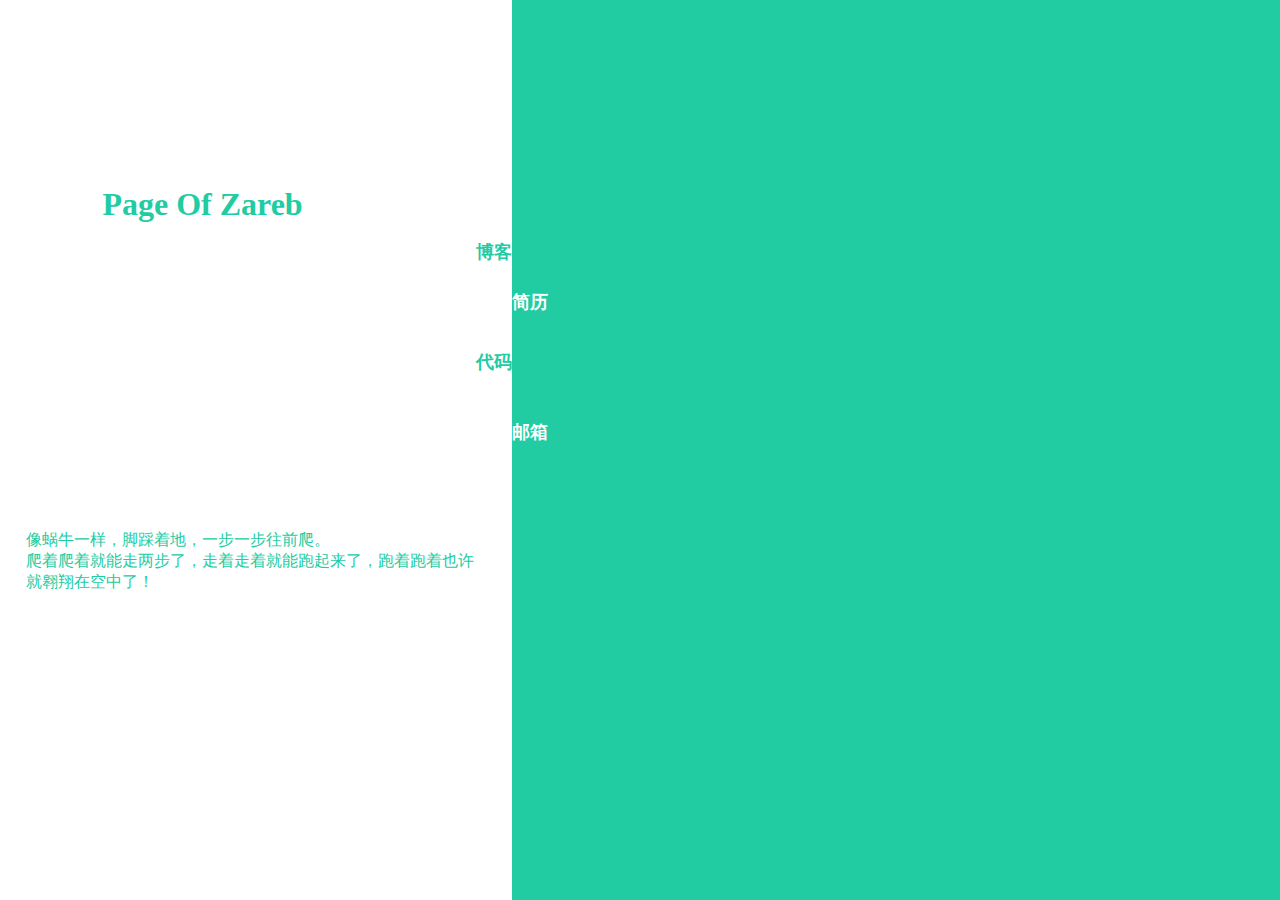
==== index.html @ c2cbcb24 "index.html" ====
<!doctype html>
<html>
<head>
<meta charset="utf-8">
<meta name="viewport" content="width=device-width,initial-scale=1">
<title>Zareb</title>
<link href="css/style.css" rel="stylesheet" type="text/css">
</head>

<body>
	<div class="mask_left">
    	<div class="name_img"></div>
        <h3 class="name_eng">Page Of Zareb</h3>
        <p class="txt">像蜗牛一样，脚踩着地，一步一步往前爬。<br>爬着爬着就能走两步了，走着走着就能跑起来了，跑着跑着也许就翱翔在空中了！</p>
    </div>
    <div class="mask_right">
    	<div class="logo"></div>
    </div>
    <div class="circle"> 
    	<div class="circle_side circle_left">
        	<a href="http://mrzhaoben.github.io/blog/" class="blog">博客</a>
        	<a href="https://github.com/MrZhaoBen" class="github">代码</a>
        </div>
        <div class="circle_side circle_right">
        	<a href="http://mrzhaoben.github.io/resume/" class="resume">简历</a>
        	<a href="mailto:zhaobin0511@qq.com" class="email">邮箱</a>
        </div> 	
    </div>
</body>
</html>
---- css/style.css ----
@charset "utf-8";
/* CSS Document */

body,div,span,a,h2,h3,ul,li,p{ padding:0; margin:0;}
li{ list-style:none;}
a{
	display:block;
	text-decoration:none;
	font-size:1.1em;
	font-weight:600;
}

h2{
	font-size:4em;
}
h3{
	font-size:2em;	
}

html,body{
	width:100%;
	min-height:100%;
	height:100%;
	position:relative;
	font-family:'微软雅黑';
}

.mask_left{
	width:40%;
	height:100%;
	background:#fff;
	position:absolute;
	left:0;
	top:0;
	color:#22cca3;	
}
.mask_right{
	width:60%;
	height:100%;
	background:#22cca3;
	position:absolute;
	left:40%;
	top:0;
	color:#fff;
}
.circle{
	width:400px;
	height:400px;
	background:url(../img/circle.png) no-repeat;
	background-size:cover;
	border-radius:50%;
	position:absolute;
	margin:-200px 0 0 -200px;
	left:40%;
	top:40%;
	transition:0.4s;
}
.circle:hover{
	width:380px;
	height:380px;
	margin:-190px 0 0 -190px;
}
.circle:hover .circle_side{
	width:190px;
	height:380px;
}
.circle_side{
	width:200px;
	height:400px;
	float:left;	
	position:relative;
	transition:0.4s;
}
.circle_left{
	
}
.circle_side a{
	width:100px;
	height:30px;
	position:absolute;	
	transition:0.3s;
}
.circle_left a{
	color:#22cca3;	
	background:#fff;
	text-align:right;
	border-radius:7px 0 0 7px;
}
.circle_left a:hover{
	padding-right:30px;
}
.circle_right a{
	color:#fff;	
	background:#22cca3;
	border-radius:0 7px 7px 0;
}
.circle_right a:hover{
	padding-left:30px;
}
.blog{
	right:0;
	top:80px;	
}
.resume{
	left:0;
	top:130px;	
}
.github{
	right:0;
	top:190px;	
}
.email{
	left:0;
	top:260px;	
}
.name_eng{
	margin:3% 0 0 20%;	
}
.txt{
	margin:60% 5% 0 5%;	
}
.name_img{
	width:300px;
	height:160px; 
	background:url(../img/name.png) no-repeat;
	background-size:cover;
	margin:2% 0 0 14%;
	transform-origin:bottom;
}
.name_img:hover{
	animation: 1s name_img;
}
.logo{
	width:180px; 
	height:180px;
	background:url(../img/logo.png) no-repeat;
	background-size:cover;
	position:absolute;
	right:10%;
	bottom:6%;
	animation:4s logo infinite;
}
@keyframes logo{
	0%{
		opacity:1;	
	}
	50%{
		opacity:0.1;	
	}
	100%{
		opacity:1;	
	}
}
@keyframes name_img{
	0%{
		transform:rotateX(40deg);
	}
	20%{
		transform:rotateX(-30deg);
	}
	40%{
		transform:rotateX(22deg);
	}
	60%{
		transform:rotateX(-15deg);
	}
	80%{
		transform:rotateX(7deg);
	}
	100%{
		transform:rotateX(0deg);
	}
}

@media screen and (max-width: 600px){
	h3{
		font-size:1.2em;	
	}
	.circle{
		width:15.4em;
		height:15.4em;
		border-radius:7.7em;
		top:50%;
		margin:-8em 0 0 -7.7em;	
	}
	.name_img{
		width:7.7em;
		height:4em; 
		margin:10% 0 0 14%;	
	}
	.name_eng{
		margin:2% 0 0 8%;	
	}
	.txt{
		font-size:0.8em;
		margin:0%;
		position:absolute;
		left:5%;
		bottom:2%;	
	}
	.circle_side{
		width:7.7em;
		height:1em;	
	}
	.circle_left{
		
	}
	.circle_side a{
		width:4.8em;
		height:1.8em;
	}
	.blog{
		right:0;
		top:2.5em;	
	}
	.resume{
		left:0;
		top:5em;	
	}
	.github{
		right:0;
		top:7.5em;	
	}
	.email{
		left:0;
		top:10em;	
	}
	.logo{
		width:5em; 
		height:5em;	
	}
}
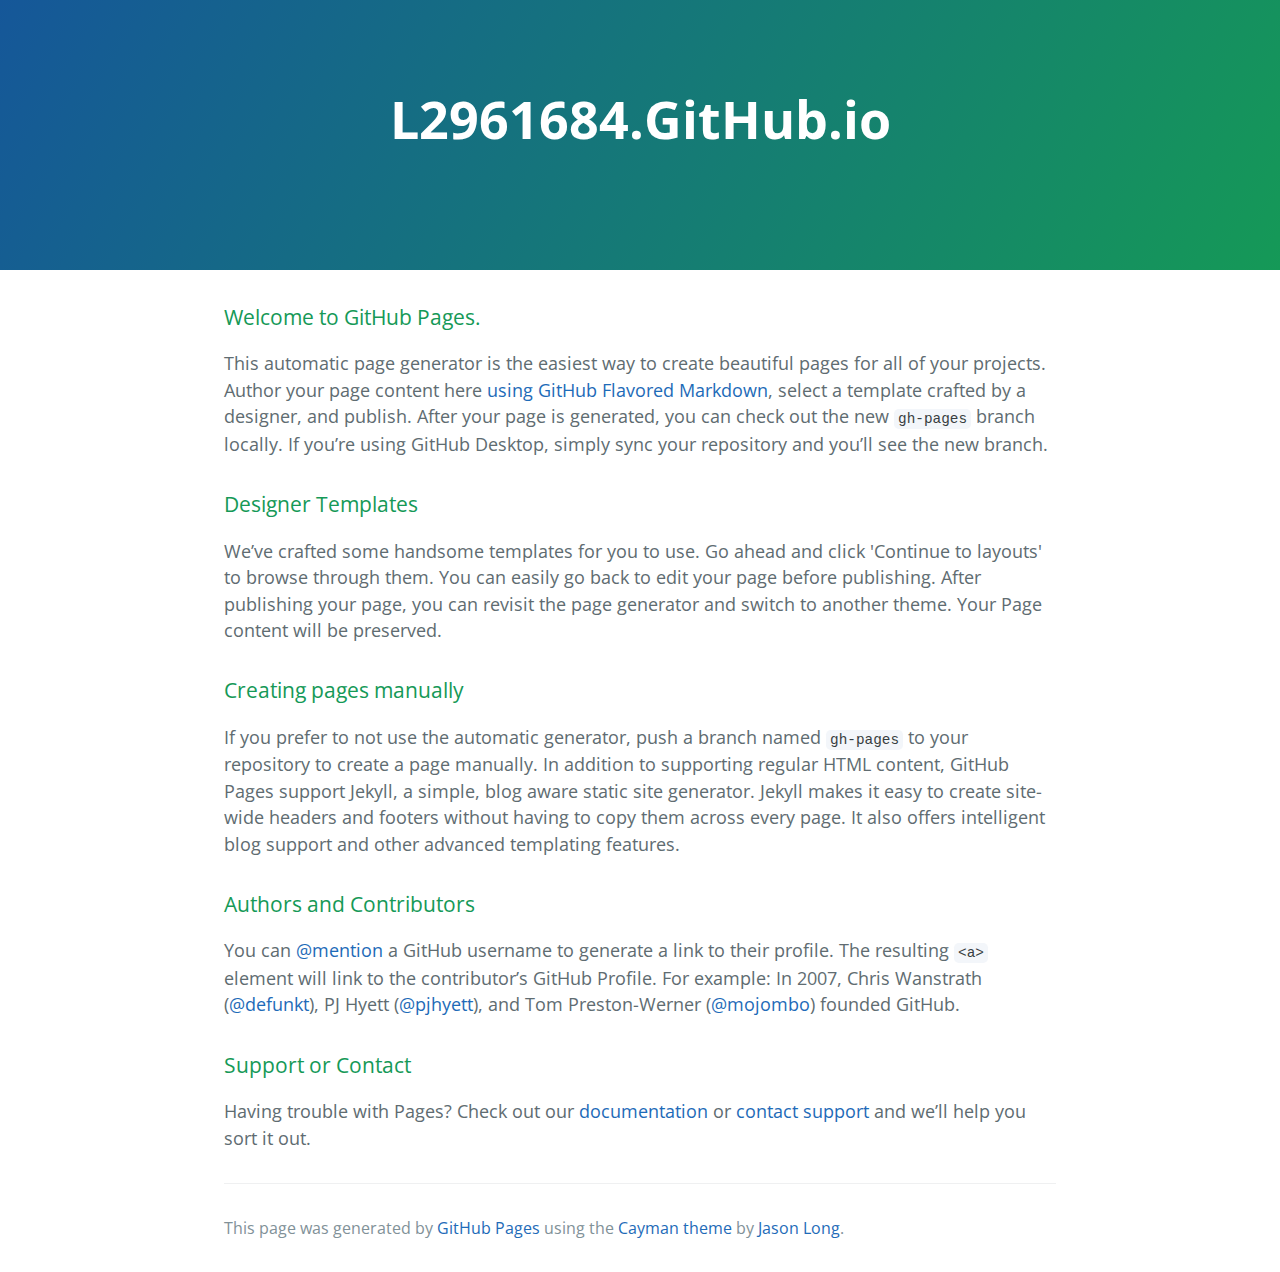
==== commit 4b82b672: "Replace master branch with page content via GitHub" ====
--- a/index.html
+++ b/index.html
@@ -1,30 +1,53 @@
-<!doctype html>
-<html>
-<head>
-<meta charset="utf-8">
-<meta name="viewport" content="width=device-width,initial-scale=1">
-<title>Zareb</title>
-<link href="css/style.css" rel="stylesheet" type="text/css">
-</head>
+<!DOCTYPE html>
+<html lang="en-us">
+  <head>
+    <meta charset="UTF-8">
+    <title>L2961684.GitHub.io by l2961684</title>
+    <meta name="viewport" content="width=device-width, initial-scale=1">
+    <link rel="stylesheet" type="text/css" href="stylesheets/normalize.css" media="screen">
+    <link href='https://fonts.googleapis.com/css?family=Open+Sans:400,700' rel='stylesheet' type='text/css'>
+    <link rel="stylesheet" type="text/css" href="stylesheets/stylesheet.css" media="screen">
+    <link rel="stylesheet" type="text/css" href="stylesheets/github-light.css" media="screen">
+  </head>
+  <body>
+    <section class="page-header">
+      <h1 class="project-name">L2961684.GitHub.io</h1>
+      <h2 class="project-tagline"></h2>
+    </section>
 
-<body>
-	<div class="mask_left">
-    	<div class="name_img"></div>
-        <h3 class="name_eng">Page Of Zareb</h3>
-        <p class="txt">像蜗牛一样，脚踩着地，一步一步往前爬。<br>爬着爬着就能走两步了，走着走着就能跑起来了，跑着跑着也许就翱翔在空中了！</p>
-    </div>
-    <div class="mask_right">
-    	<div class="logo"></div>
-    </div>
-    <div class="circle"> 
-    	<div class="circle_side circle_left">
-        	<a href="http://mrzhaoben.github.io/blog/" class="blog">博客</a>
-        	<a href="https://github.com/MrZhaoBen" class="github">代码</a>
-        </div>
-        <div class="circle_side circle_right">
-        	<a href="http://mrzhaoben.github.io/resume/" class="resume">简历</a>
-        	<a href="mailto:zhaobin0511@qq.com" class="email">邮箱</a>
-        </div> 	
-    </div>
-</body>
+    <section class="main-content">
+      <h3>
+<a id="welcome-to-github-pages" class="anchor" href="#welcome-to-github-pages" aria-hidden="true"><span aria-hidden="true" class="octicon octicon-link"></span></a>Welcome to GitHub Pages.</h3>
+
+<p>This automatic page generator is the easiest way to create beautiful pages for all of your projects. Author your page content here <a href="https://guides.github.com/features/mastering-markdown/">using GitHub Flavored Markdown</a>, select a template crafted by a designer, and publish. After your page is generated, you can check out the new <code>gh-pages</code> branch locally. If you’re using GitHub Desktop, simply sync your repository and you’ll see the new branch.</p>
+
+<h3>
+<a id="designer-templates" class="anchor" href="#designer-templates" aria-hidden="true"><span aria-hidden="true" class="octicon octicon-link"></span></a>Designer Templates</h3>
+
+<p>We’ve crafted some handsome templates for you to use. Go ahead and click 'Continue to layouts' to browse through them. You can easily go back to edit your page before publishing. After publishing your page, you can revisit the page generator and switch to another theme. Your Page content will be preserved.</p>
+
+<h3>
+<a id="creating-pages-manually" class="anchor" href="#creating-pages-manually" aria-hidden="true"><span aria-hidden="true" class="octicon octicon-link"></span></a>Creating pages manually</h3>
+
+<p>If you prefer to not use the automatic generator, push a branch named <code>gh-pages</code> to your repository to create a page manually. In addition to supporting regular HTML content, GitHub Pages support Jekyll, a simple, blog aware static site generator. Jekyll makes it easy to create site-wide headers and footers without having to copy them across every page. It also offers intelligent blog support and other advanced templating features.</p>
+
+<h3>
+<a id="authors-and-contributors" class="anchor" href="#authors-and-contributors" aria-hidden="true"><span aria-hidden="true" class="octicon octicon-link"></span></a>Authors and Contributors</h3>
+
+<p>You can <a href="https://help.github.com/articles/basic-writing-and-formatting-syntax/#mentioning-users-and-teams" class="user-mention">@mention</a> a GitHub username to generate a link to their profile. The resulting <code>&lt;a&gt;</code> element will link to the contributor’s GitHub Profile. For example: In 2007, Chris Wanstrath (<a href="https://github.com/defunkt" class="user-mention">@defunkt</a>), PJ Hyett (<a href="https://github.com/pjhyett" class="user-mention">@pjhyett</a>), and Tom Preston-Werner (<a href="https://github.com/mojombo" class="user-mention">@mojombo</a>) founded GitHub.</p>
+
+<h3>
+<a id="support-or-contact" class="anchor" href="#support-or-contact" aria-hidden="true"><span aria-hidden="true" class="octicon octicon-link"></span></a>Support or Contact</h3>
+
+<p>Having trouble with Pages? Check out our <a href="https://help.github.com/pages">documentation</a> or <a href="https://github.com/contact">contact support</a> and we’ll help you sort it out.</p>
+
+      <footer class="site-footer">
+
+        <span class="site-footer-credits">This page was generated by <a href="https://pages.github.com">GitHub Pages</a> using the <a href="https://github.com/jasonlong/cayman-theme">Cayman theme</a> by <a href="https://twitter.com/jasonlong">Jason Long</a>.</span>
+      </footer>
+
+    </section>
+
+  
+  </body>
 </html>
--- a/stylesheets/stylesheet.css
+++ b/stylesheets/stylesheet.css
@@ -0,0 +1,245 @@
+* {
+  box-sizing: border-box; }
+
+body {
+  padding: 0;
+  margin: 0;
+  font-family: "Open Sans", "Helvetica Neue", Helvetica, Arial, sans-serif;
+  font-size: 16px;
+  line-height: 1.5;
+  color: #606c71; }
+
+a {
+  color: #1e6bb8;
+  text-decoration: none; }
+  a:hover {
+    text-decoration: underline; }
+
+.btn {
+  display: inline-block;
+  margin-bottom: 1rem;
+  color: rgba(255, 255, 255, 0.7);
+  background-color: rgba(255, 255, 255, 0.08);
+  border-color: rgba(255, 255, 255, 0.2);
+  border-style: solid;
+  border-width: 1px;
+  border-radius: 0.3rem;
+  transition: color 0.2s, background-color 0.2s, border-color 0.2s; }
+  .btn + .btn {
+    margin-left: 1rem; }
+
+.btn:hover {
+  color: rgba(255, 255, 255, 0.8);
+  text-decoration: none;
+  background-color: rgba(255, 255, 255, 0.2);
+  border-color: rgba(255, 255, 255, 0.3); }
+
+@media screen and (min-width: 64em) {
+  .btn {
+    padding: 0.75rem 1rem; } }
+
+@media screen and (min-width: 42em) and (max-width: 64em) {
+  .btn {
+    padding: 0.6rem 0.9rem;
+    font-size: 0.9rem; } }
+
+@media screen and (max-width: 42em) {
+  .btn {
+    display: block;
+    width: 100%;
+    padding: 0.75rem;
+    font-size: 0.9rem; }
+    .btn + .btn {
+      margin-top: 1rem;
+      margin-left: 0; } }
+
+.page-header {
+  color: #fff;
+  text-align: center;
+  background-color: #159957;
+  background-image: linear-gradient(120deg, #155799, #159957); }
+
+@media screen and (min-width: 64em) {
+  .page-header {
+    padding: 5rem 6rem; } }
+
+@media screen and (min-width: 42em) and (max-width: 64em) {
+  .page-header {
+    padding: 3rem 4rem; } }
+
+@media screen and (max-width: 42em) {
+  .page-header {
+    padding: 2rem 1rem; } }
+
+.project-name {
+  margin-top: 0;
+  margin-bottom: 0.1rem; }
+
+@media screen and (min-width: 64em) {
+  .project-name {
+    font-size: 3.25rem; } }
+
+@media screen and (min-width: 42em) and (max-width: 64em) {
+  .project-name {
+    font-size: 2.25rem; } }
+
+@media screen and (max-width: 42em) {
+  .project-name {
+    font-size: 1.75rem; } }
+
+.project-tagline {
+  margin-bottom: 2rem;
+  font-weight: normal;
+  opacity: 0.7; }
+
+@media screen and (min-width: 64em) {
+  .project-tagline {
+    font-size: 1.25rem; } }
+
+@media screen and (min-width: 42em) and (max-width: 64em) {
+  .project-tagline {
+    font-size: 1.15rem; } }
+
+@media screen and (max-width: 42em) {
+  .project-tagline {
+    font-size: 1rem; } }
+
+.main-content :first-child {
+  margin-top: 0; }
+.main-content img {
+  max-width: 100%; }
+.main-content h1, .main-content h2, .main-content h3, .main-content h4, .main-content h5, .main-content h6 {
+  margin-top: 2rem;
+  margin-bottom: 1rem;
+  font-weight: normal;
+  color: #159957; }
+.main-content p {
+  margin-bottom: 1em; }
+.main-content code {
+  padding: 2px 4px;
+  font-family: Consolas, "Liberation Mono", Menlo, Courier, monospace;
+  font-size: 0.9rem;
+  color: #383e41;
+  background-color: #f3f6fa;
+  border-radius: 0.3rem; }
+.main-content pre {
+  padding: 0.8rem;
+  margin-top: 0;
+  margin-bottom: 1rem;
+  font: 1rem Consolas, "Liberation Mono", Menlo, Courier, monospace;
+  color: #567482;
+  word-wrap: normal;
+  background-color: #f3f6fa;
+  border: solid 1px #dce6f0;
+  border-radius: 0.3rem; }
+  .main-content pre > code {
+    padding: 0;
+    margin: 0;
+    font-size: 0.9rem;
+    color: #567482;
+    word-break: normal;
+    white-space: pre;
+    background: transparent;
+    border: 0; }
+.main-content .highlight {
+  margin-bottom: 1rem; }
+  .main-content .highlight pre {
+    margin-bottom: 0;
+    word-break: normal; }
+.main-content .highlight pre, .main-content pre {
+  padding: 0.8rem;
+  overflow: auto;
+  font-size: 0.9rem;
+  line-height: 1.45;
+  border-radius: 0.3rem; }
+.main-content pre code, .main-content pre tt {
+  display: inline;
+  max-width: initial;
+  padding: 0;
+  margin: 0;
+  overflow: initial;
+  line-height: inherit;
+  word-wrap: normal;
+  background-color: transparent;
+  border: 0; }
+  .main-content pre code:before, .main-content pre code:after, .main-content pre tt:before, .main-content pre tt:after {
+    content: normal; }
+.main-content ul, .main-content ol {
+  margin-top: 0; }
+.main-content blockquote {
+  padding: 0 1rem;
+  margin-left: 0;
+  color: #819198;
+  border-left: 0.3rem solid #dce6f0; }
+  .main-content blockquote > :first-child {
+    margin-top: 0; }
+  .main-content blockquote > :last-child {
+    margin-bottom: 0; }
+.main-content table {
+  display: block;
+  width: 100%;
+  overflow: auto;
+  word-break: normal;
+  word-break: keep-all; }
+  .main-content table th {
+    font-weight: bold; }
+  .main-content table th, .main-content table td {
+    padding: 0.5rem 1rem;
+    border: 1px solid #e9ebec; }
+.main-content dl {
+  padding: 0; }
+  .main-content dl dt {
+    padding: 0;
+    margin-top: 1rem;
+    font-size: 1rem;
+    font-weight: bold; }
+  .main-content dl dd {
+    padding: 0;
+    margin-bottom: 1rem; }
+.main-content hr {
+  height: 2px;
+  padding: 0;
+  margin: 1rem 0;
+  background-color: #eff0f1;
+  border: 0; }
+
+@media screen and (min-width: 64em) {
+  .main-content {
+    max-width: 64rem;
+    padding: 2rem 6rem;
+    margin: 0 auto;
+    font-size: 1.1rem; } }
+
+@media screen and (min-width: 42em) and (max-width: 64em) {
+  .main-content {
+    padding: 2rem 4rem;
+    font-size: 1.1rem; } }
+
+@media screen and (max-width: 42em) {
+  .main-content {
+    padding: 2rem 1rem;
+    font-size: 1rem; } }
+
+.site-footer {
+  padding-top: 2rem;
+  margin-top: 2rem;
+  border-top: solid 1px #eff0f1; }
+
+.site-footer-owner {
+  display: block;
+  font-weight: bold; }
+
+.site-footer-credits {
+  color: #819198; }
+
+@media screen and (min-width: 64em) {
+  .site-footer {
+    font-size: 1rem; } }
+
+@media screen and (min-width: 42em) and (max-width: 64em) {
+  .site-footer {
+    font-size: 1rem; } }
+
+@media screen and (max-width: 42em) {
+  .site-footer {
+    font-size: 0.9rem; } }
--- a/stylesheets/github-light.css
+++ b/stylesheets/github-light.css
@@ -0,0 +1,124 @@
+/*
+The MIT License (MIT)
+
+Copyright (c) 2015 GitHub, Inc.
+
+Permission is hereby granted, free of charge, to any person obtaining a copy
+of this software and associated documentation files (the "Software"), to deal
+in the Software without restriction, including without limitation the rights
+to use, copy, modify, merge, publish, distribute, sublicense, and/or sell
+copies of the Software, and to permit persons to whom the Software is
+furnished to do so, subject to the following conditions:
+
+The above copyright notice and this permission notice shall be included in all
+copies or substantial portions of the Software.
+
+THE SOFTWARE IS PROVIDED "AS IS", WITHOUT WARRANTY OF ANY KIND, EXPRESS OR
+IMPLIED, INCLUDING BUT NOT LIMITED TO THE WARRANTIES OF MERCHANTABILITY,
+FITNESS FOR A PARTICULAR PURPOSE AND NONINFRINGEMENT. IN NO EVENT SHALL THE
+AUTHORS OR COPYRIGHT HOLDERS BE LIABLE FOR ANY CLAIM, DAMAGES OR OTHER
+LIABILITY, WHETHER IN AN ACTION OF CONTRACT, TORT OR OTHERWISE, ARISING FROM,
+OUT OF OR IN CONNECTION WITH THE SOFTWARE OR THE USE OR OTHER DEALINGS IN THE
+SOFTWARE.
+
+*/
+
+.pl-c /* comment */ {
+  color: #969896;
+}
+
+.pl-c1      /* constant, markup.raw, meta.diff.header, meta.module-reference, meta.property-name, support, support.constant, support.variable, variable.other.constant */,
+.pl-s .pl-v /* string variable */ {
+  color: #0086b3;
+}
+
+.pl-e  /* entity */,
+.pl-en /* entity.name */ {
+  color: #795da3;
+}
+
+.pl-s .pl-s1 /* string source */,
+.pl-smi      /* storage.modifier.import, storage.modifier.package, storage.type.java, variable.other, variable.parameter.function */ {
+  color: #333;
+}
+
+.pl-ent /* entity.name.tag */ {
+  color: #63a35c;
+}
+
+.pl-k /* keyword, storage, storage.type */ {
+  color: #a71d5d;
+}
+
+.pl-pds              /* punctuation.definition.string, string.regexp.character-class */,
+.pl-s                /* string */,
+.pl-s .pl-pse .pl-s1 /* string punctuation.section.embedded source */,
+.pl-sr               /* string.regexp */,
+.pl-sr .pl-cce       /* string.regexp constant.character.escape */,
+.pl-sr .pl-sra       /* string.regexp string.regexp.arbitrary-repitition */,
+.pl-sr .pl-sre       /* string.regexp source.ruby.embedded */ {
+  color: #183691;
+}
+
+.pl-v /* variable */ {
+  color: #ed6a43;
+}
+
+.pl-id /* invalid.deprecated */ {
+  color: #b52a1d;
+}
+
+.pl-ii /* invalid.illegal */ {
+  background-color: #b52a1d;
+  color: #f8f8f8;
+}
+
+.pl-sr .pl-cce /* string.regexp constant.character.escape */ {
+  color: #63a35c;
+  font-weight: bold;
+}
+
+.pl-ml /* markup.list */ {
+  color: #693a17;
+}
+
+.pl-mh        /* markup.heading */,
+.pl-mh .pl-en /* markup.heading entity.name */,
+.pl-ms        /* meta.separator */ {
+  color: #1d3e81;
+  font-weight: bold;
+}
+
+.pl-mq /* markup.quote */ {
+  color: #008080;
+}
+
+.pl-mi /* markup.italic */ {
+  color: #333;
+  font-style: italic;
+}
+
+.pl-mb /* markup.bold */ {
+  color: #333;
+  font-weight: bold;
+}
+
+.pl-md /* markup.deleted, meta.diff.header.from-file */ {
+  background-color: #ffecec;
+  color: #bd2c00;
+}
+
+.pl-mi1 /* markup.inserted, meta.diff.header.to-file */ {
+  background-color: #eaffea;
+  color: #55a532;
+}
+
+.pl-mdr /* meta.diff.range */ {
+  color: #795da3;
+  font-weight: bold;
+}
+
+.pl-mo /* meta.output */ {
+  color: #1d3e81;
+}
+
